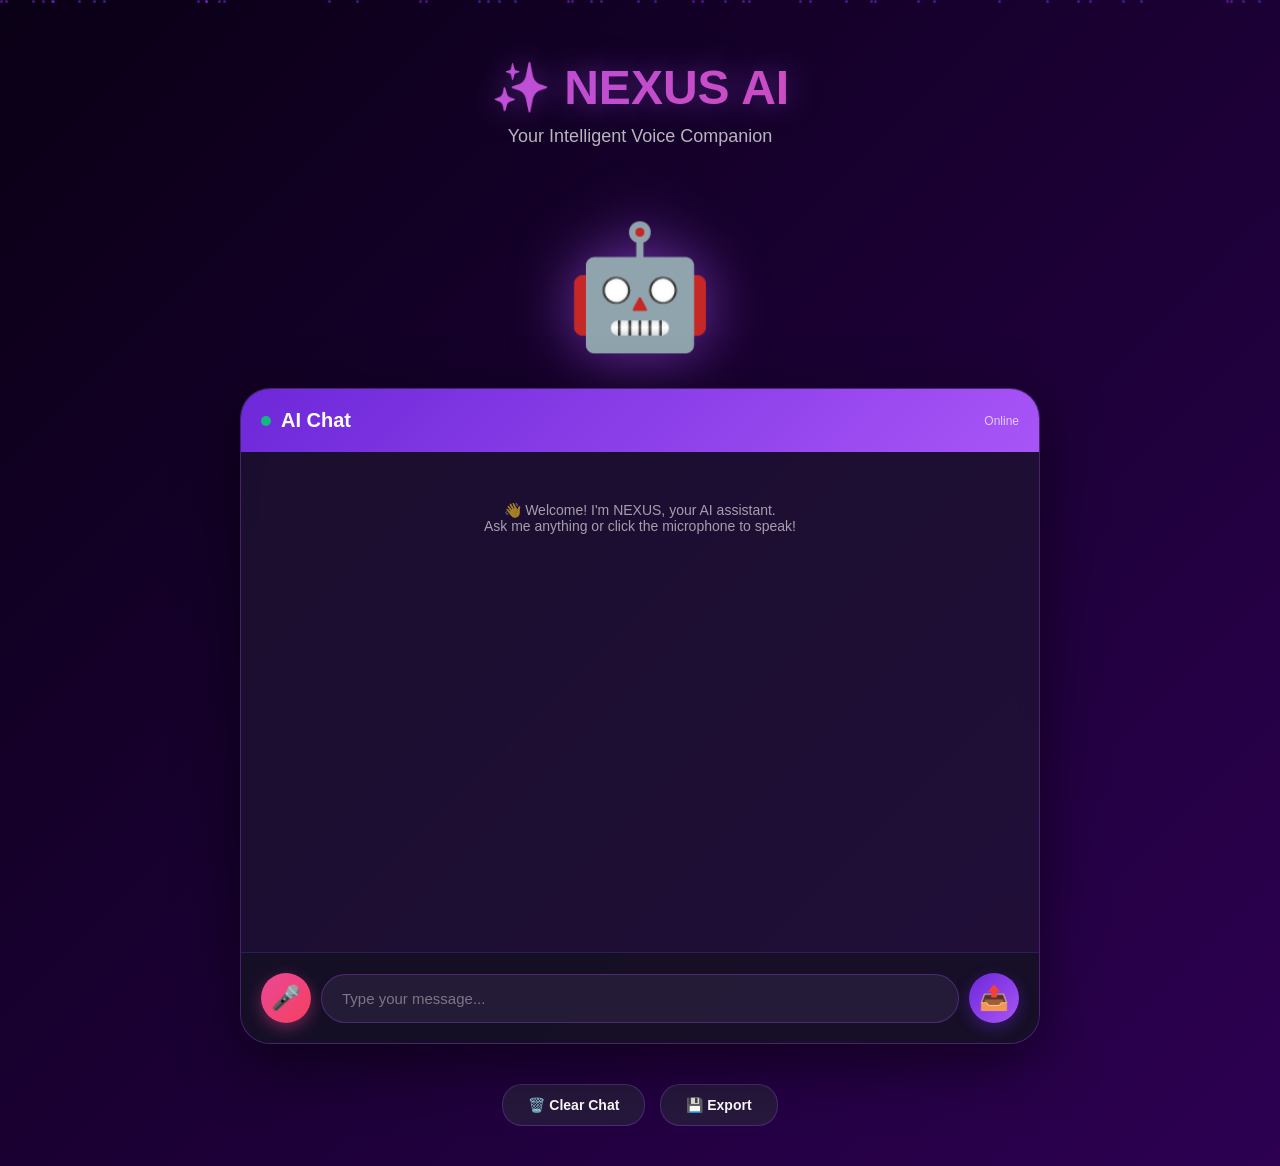
==== chatbot.html @ 474d40ce "Initial commit" ====
<!DOCTYPE html>
<head>
    <meta charset="UTF-8">
    <meta name="viewport" content="width=device-width, initial-scale=1.0">
    <title>NEXUS AI - Your Intelligent Assistant</title>
    <style>
        * {
            margin: 0;
            padding: 0;
            box-sizing: border-box;
        }

        body {
            font-family: -apple-system, BlinkMacSystemFont, 'Segoe UI', Roboto, Oxygen, Ubuntu, Cantarell, sans-serif;
            background: linear-gradient(135deg, #0a0015 0%, #1a0033 50%, #2d0052 100%);
            min-height: 100vh;
            overflow-x: hidden;
        }

        /* Animated background particles */
        .particles {
            position: fixed;
            top: 0;
            left: 0;
            width: 100%;
            height: 100%;
            z-index: 0;
            overflow: hidden;
        }

        .particle {
            position: absolute;
            width: 3px;
            height: 3px;
            background: rgba(138, 43, 226, 0.5);
            border-radius: 50%;
            animation: float 20s infinite;
        }

        @keyframes float {
            0%, 100% { transform: translateY(0) translateX(0); opacity: 0; }
            10% { opacity: 1; }
            90% { opacity: 1; }
            100% { transform: translateY(-100vh) translateX(50px); opacity: 0; }
        }

        .container {
            max-width: 1200px;
            margin: 0 auto;
            padding: 20px;
            position: relative;
            z-index: 1;
        }

        /* Header */
        .header {
            text-align: center;
            padding: 40px 20px;
            animation: fadeInDown 0.8s ease;
        }

        @keyframes fadeInDown {
            from { opacity: 0; transform: translateY(-30px); }
            to { opacity: 1; transform: translateY(0); }
        }

        .logo {
            font-size: 48px;
            font-weight: 800;
            background: linear-gradient(135deg, #a855f7 0%, #ec4899 100%);
            -webkit-background-clip: text;
            -webkit-text-fill-color: transparent;
            background-clip: text;
            margin-bottom: 10px;
            text-shadow: 0 0 30px rgba(168, 85, 247, 0.5);
        }

        .tagline {
            color: rgba(255, 255, 255, 0.7);
            font-size: 18px;
            margin-top: 10px;
        }

        /* Robot Mascot */
        .robot-container {
            text-align: center;
            margin: 30px 0;
            animation: float-robot 3s ease-in-out infinite;
        }

        @keyframes float-robot {
            0%, 100% { transform: translateY(0px); }
            50% { transform: translateY(-20px); }
        }

        .robot {
            font-size: 120px;
            filter: drop-shadow(0 0 30px rgba(168, 85, 247, 0.6));
            animation: pulse 2s ease-in-out infinite;
        }

        @keyframes pulse {
            0%, 100% { transform: scale(1); }
            50% { transform: scale(1.05); }
        }

        /* Chat Container */
        .chat-container {
            max-width: 800px;
            margin: 0 auto;
            background: rgba(30, 20, 50, 0.7);
            backdrop-filter: blur(10px);
            border-radius: 30px;
            border: 1px solid rgba(168, 85, 247, 0.3);
            box-shadow: 0 20px 60px rgba(0, 0, 0, 0.5);
            overflow: hidden;
            animation: fadeInUp 0.8s ease;
        }

        @keyframes fadeInUp {
            from { opacity: 0; transform: translateY(30px); }
            to { opacity: 1; transform: translateY(0); }
        }

        .chat-header {
            background: linear-gradient(135deg, #6d28d9 0%, #a855f7 100%);
            padding: 20px;
            display: flex;
            align-items: center;
            justify-content: space-between;
        }

        .chat-title {
            color: white;
            font-size: 20px;
            font-weight: 700;
            display: flex;
            align-items: center;
            gap: 10px;
        }

        .status-indicator {
            width: 10px;
            height: 10px;
            background: #10b981;
            border-radius: 50%;
            animation: blink 2s infinite;
        }

        @keyframes blink {
            0%, 100% { opacity: 1; }
            50% { opacity: 0.3; }
        }

        /* Chat Messages */
        .chat-messages {
            height: 500px;
            overflow-y: auto;
            padding: 30px;
            display: flex;
            flex-direction: column;
            gap: 20px;
        }

        .chat-messages::-webkit-scrollbar {
            width: 8px;
        }

        .chat-messages::-webkit-scrollbar-track {
            background: rgba(0, 0, 0, 0.2);
        }

        .chat-messages::-webkit-scrollbar-thumb {
            background: rgba(168, 85, 247, 0.5);
            border-radius: 10px;
        }

        .message {
            display: flex;
            gap: 15px;
            animation: slideIn 0.3s ease;
        }

        @keyframes slideIn {
            from { opacity: 0; transform: translateX(-20px); }
            to { opacity: 1; transform: translateX(0); }
        }

        .message.user {
            flex-direction: row-reverse;
        }

        .message.user .message-content {
            animation: slideInRight 0.3s ease;
        }

        @keyframes slideInRight {
            from { opacity: 0; transform: translateX(20px); }
            to { opacity: 1; transform: translateX(0); }
        }

        .message-avatar {
            font-size: 40px;
            flex-shrink: 0;
        }

        .message-bubble {
            max-width: 70%;
        }

        .message-header {
            display: flex;
            align-items: center;
            gap: 10px;
            margin-bottom: 5px;
        }

        .message-name {
            font-size: 12px;
            font-weight: 600;
            color: rgba(255, 255, 255, 0.7);
        }

        .message-time {
            font-size: 10px;
            color: rgba(255, 255, 255, 0.4);
        }

        .speaker-btn {
            background: none;
            border: none;
            font-size: 16px;
            cursor: pointer;
            padding: 5px;
            opacity: 0.6;
            transition: all 0.3s;
        }

        .speaker-btn:hover {
            opacity: 1;
            transform: scale(1.2);
        }

        .message-content {
            background: linear-gradient(135deg, #7c3aed 0%, #a855f7 100%);
            padding: 15px 20px;
            border-radius: 20px;
            color: white;
            line-height: 1.6;
            box-shadow: 0 5px 15px rgba(124, 58, 237, 0.4);
        }

        .message.user .message-content {
            background: rgba(50, 40, 70, 0.8);
            border: 1px solid rgba(168, 85, 247, 0.3);
            box-shadow: 0 5px 15px rgba(0, 0, 0, 0.3);
        }

        /* Typing Indicator */
        .typing-indicator {
            display: none;
            align-items: center;
            gap: 15px;
        }

        .typing-indicator.active {
            display: flex;
        }

        .typing-dots {
            display: flex;
            gap: 5px;
            padding: 15px 20px;
            background: linear-gradient(135deg, #7c3aed 0%, #a855f7 100%);
            border-radius: 20px;
        }

        .typing-dot {
            width: 8px;
            height: 8px;
            background: white;
            border-radius: 50%;
            animation: typing 1.4s infinite;
        }

        .typing-dot:nth-child(2) { animation-delay: 0.2s; }
        .typing-dot:nth-child(3) { animation-delay: 0.4s; }

        @keyframes typing {
            0%, 60%, 100% { transform: translateY(0); opacity: 0.7; }
            30% { transform: translateY(-10px); opacity: 1; }
        }

        /* Input Area */
        .chat-input {
            padding: 20px;
            background: rgba(20, 15, 35, 0.8);
            border-top: 1px solid rgba(168, 85, 247, 0.2);
        }

        .input-wrapper {
            display: flex;
            gap: 10px;
            align-items: center;
        }

        .input-field {
            flex: 1;
            background: rgba(40, 30, 60, 0.8);
            border: 1px solid rgba(168, 85, 247, 0.3);
            border-radius: 25px;
            padding: 15px 20px;
            color: white;
            font-size: 15px;
            outline: none;
            transition: all 0.3s;
        }

        .input-field:focus {
            border-color: #a855f7;
            box-shadow: 0 0 20px rgba(168, 85, 247, 0.3);
        }

        .input-field::placeholder {
            color: rgba(255, 255, 255, 0.4);
        }

        .btn {
            width: 50px;
            height: 50px;
            border-radius: 50%;
            border: none;
            cursor: pointer;
            font-size: 24px;
            transition: all 0.3s;
            display: flex;
            align-items: center;
            justify-content: center;
        }

        .btn-voice {
            background: linear-gradient(135deg, #ec4899 0%, #f43f5e 100%);
            box-shadow: 0 5px 15px rgba(236, 72, 153, 0.4);
        }

        .btn-voice:hover {
            transform: scale(1.1);
            box-shadow: 0 8px 20px rgba(236, 72, 153, 0.6);
        }

        .btn-voice.listening {
            animation: pulse-voice 1s infinite;
        }

        @keyframes pulse-voice {
            0%, 100% { transform: scale(1); }
            50% { transform: scale(1.15); }
        }

        .btn-send {
            background: linear-gradient(135deg, #6d28d9 0%, #a855f7 100%);
            box-shadow: 0 5px 15px rgba(109, 40, 217, 0.4);
        }

        .btn-send:hover {
            transform: scale(1.1);
            box-shadow: 0 8px 20px rgba(109, 40, 217, 0.6);
        }

        .btn-send:active {
            transform: scale(0.95);
        }

        /* Controls */
        .controls {
            display: flex;
            justify-content: center;
            gap: 15px;
            margin-top: 20px;
            padding: 20px;
        }

        .control-btn {
            background: rgba(40, 30, 60, 0.8);
            border: 1px solid rgba(168, 85, 247, 0.3);
            color: white;
            padding: 12px 25px;
            border-radius: 20px;
            cursor: pointer;
            font-size: 14px;
            font-weight: 600;
            transition: all 0.3s;
        }

        .control-btn:hover {
            background: rgba(168, 85, 247, 0.3);
            border-color: #a855f7;
            transform: translateY(-2px);
            box-shadow: 0 5px 15px rgba(168, 85, 247, 0.3);
        }

        /* Welcome Message */
        .welcome-message {
            text-align: center;
            color: rgba(255, 255, 255, 0.6);
            font-size: 14px;
            padding: 20px;
        }

        /* Responsive */
        @media (max-width: 768px) {
            .logo { font-size: 32px; }
            .robot { font-size: 80px; }
            .chat-messages { height: 400px; }
            .message-bubble { max-width: 85%; }
        }
    </style>
</head>
<body>
    <!-- Animated Background -->
    <div class="particles" id="particles"></div>

    <div class="container">
        <!-- Header -->
        <div class="header">
            <div class="logo">✨ NEXUS AI</div>
            <div class="tagline">Your Intelligent Voice Companion</div>
        </div>

        <!-- Robot Mascot -->
        <div class="robot-container">
            <div class="robot">🤖</div>
        </div>

        <!-- Chat Container -->
        <div class="chat-container">
            <div class="chat-header">
                <div class="chat-title">
                    <span class="status-indicator"></span>
                    AI Chat
                </div>
                <div style="font-size: 12px; color: rgba(255,255,255,0.7);">Online</div>
            </div>

            <div class="chat-messages" id="chatMessages">
                <div class="welcome-message">
                    👋 Welcome! I'm NEXUS, your AI assistant.<br>
                    Ask me anything or click the microphone to speak!
                </div>
            </div>

            <!-- Typing Indicator -->
            <div class="typing-indicator" id="typingIndicator">
                <div class="message-avatar">🤖</div>
                <div class="typing-dots">
                    <div class="typing-dot"></div>
                    <div class="typing-dot"></div>
                    <div class="typing-dot"></div>
                </div>
            </div>

            <div class="chat-input">
                <div class="input-wrapper">
                    <button class="btn btn-voice" id="voiceBtn" title="Voice Input">🎤</button>
                    <input type="text" class="input-field" id="messageInput" placeholder="Type your message...">
                    <button class="btn btn-send" id="sendBtn" title="Send">📤</button>
                </div>
            </div>
        </div>

        <!-- Controls -->
        <div class="controls">
            <button class="control-btn" onclick="clearChat()">🗑️ Clear Chat</button>
            <button class="control-btn" onclick="exportChat()">💾 Export</button>
        </div>
    </div>

    <script>
        // Configuration - Connect to Python Backend
        const BACKEND_URL = 'http://localhost:5000';
        const SESSION_ID = 'user_' + Date.now();
        
        let conversationHistory = [];
        let isListening = false;
        let lastInputWasVoice = false;

        // Create particles
        const particlesContainer = document.getElementById('particles');
        for (let i = 0; i < 50; i++) {
            const particle = document.createElement('div');
            particle.className = 'particle';
            particle.style.left = Math.random() * 100 + '%';
            particle.style.animationDelay = Math.random() * 20 + 's';
            particle.style.animationDuration = (Math.random() * 10 + 10) + 's';
            particlesContainer.appendChild(particle);
        }

        // Elements
        const chatMessages = document.getElementById('chatMessages');
        const messageInput = document.getElementById('messageInput');
        const sendBtn = document.getElementById('sendBtn');
        const voiceBtn = document.getElementById('voiceBtn');
        const typingIndicator = document.getElementById('typingIndicator');

        // Get current time
        function getCurrentTime() {
            return new Date().toLocaleTimeString('en-US', { hour: '2-digit', minute: '2-digit' });
        }

        // Clean text for speech (remove markdown formatting)
        function cleanTextForSpeech(text) {
            return text
                // Remove code blocks first
                .replace(/[\s\S]*?/g, '')
                // Remove inline code
                .replace(/([^]+)`/g, '$1')
                // Remove bold/italic markers
                .replace(/\\\*/g, '')
                .replace(/\\/g, '')
                .replace(/\*/g, '')
                .replace(/_/g, '')
                .replace(/__/g, '')
                .replace(/_/g, '')
                // Remove strikethrough
                .replace(/~~/g, '')
                // Remove headers
                .replace(/#{1,6}\s+/g, '')
                // Remove horizontal rules (---, _, *)
                .replace(/^[-_]{3,}\s$/gm, '')
                .replace(/---+/g, '')
                .replace(/_+/g, '')
                // Remove links but keep text [text](url) -> text
                .replace(/\[([^\]]+)\]\([^\)]+\)/g, '$1')
                // Remove bullet points and list markers
                .replace(/^\s*[-*+•]\s+/gm, '')
                // Remove numbered lists
                .replace(/^\s*\d+\.\s+/gm, '')
                // Remove blockquotes
                .replace(/^\s*>\s+/gm, '')
                // Clean up multiple spaces
                .replace(/\s+/g, ' ')
                // Clean up extra whitespace and newlines
                .replace(/\n{3,}/g, '\n\n')
                .trim();
        }

        // Add message to chat
        function addMessage(sender, text) {
            const messageDiv = document.createElement('div');
            messageDiv.className = `message ${sender}`;
            
            const time = getCurrentTime();
            const avatar = sender === 'user' ? '👤' : '🤖';
            const name = sender === 'user' ? 'You' : 'NEXUS';
            
            // Clean text for both display and speech
            const displayText = sender === 'bot' ? cleanTextForSpeech(text) : text;
            
            let speakerBtn = '';
            if (sender === 'bot') {
                speakerBtn = `<button class="speaker-btn" onclick="speakText('${displayText.replace(/'/g, '\\\'')}')">🔊</button>`;
            }
            
            messageDiv.innerHTML = `
                <div class="message-avatar">${avatar}</div>
                <div class="message-bubble">
                    <div class="message-header">
                        <span class="message-name">${name}</span>
                        <span class="message-time">${time}</span>
                        ${speakerBtn}
                    </div>
                    <div class="message-content">${displayText}</div>
                </div>
            `;
            
            chatMessages.appendChild(messageDiv);
            chatMessages.scrollTop = chatMessages.scrollHeight;
        }

        // Show/hide typing indicator
        function showTyping(show) {
            typingIndicator.classList.toggle('active', show);
            if (show) {
                chatMessages.scrollTop = chatMessages.scrollHeight;
            }
        }

        // Speak text using Python backend
        async function speakText(text) {
            // Clean the text before speaking
            const cleanText = cleanTextForSpeech(text);
            
            try {
                await fetch(`${BACKEND_URL}/api/speak`, {
                    method: 'POST',
                    headers: { 'Content-Type': 'application/json' },
                    body: JSON.stringify({ text: cleanText })
                });
            } catch (error) {
                console.error('TTS Error:', error);
                // Fallback to browser TTS
                if ('speechSynthesis' in window) {
                    const utterance = new SpeechSynthesisUtterance(cleanText);
                    utterance.rate = 0.9;
                    speechSynthesis.speak(utterance);
                }
            }
        }

        // Send message to Python backend
        async function sendMessage(userMessage) {
            if (!userMessage.trim()) return;
            
            addMessage('user', userMessage);
            showTyping(true);
            
            try {
                const response = await fetch(`${BACKEND_URL}/api/chat`, {
                    method: 'POST',
                    headers: { 'Content-Type': 'application/json' },
                    body: JSON.stringify({
                        message: userMessage,
                        session_id: SESSION_ID
                    })
                });
                
                const data = await response.json();
                
                if (data.success) {
                    const botReply = data.reply;
                    showTyping(false);
                    addMessage('bot', botReply);
                    
                    // Auto-speak only if voice input was used
                    if (lastInputWasVoice) {
                        await speakText(botReply);
                    }
                } else {
                    throw new Error(data.error || 'Unknown error');
                }
                
            } catch (error) {
                showTyping(false);
                const errorMsg = error.message.includes('fetch') 
                    ? '⚠️ Backend not running! Please start: python chatbot_backend.py'
                    : 'Sorry, I encountered an error: ' + error.message;
                addMessage('bot', errorMsg);
                console.error('Error:', error);
            }
            
            lastInputWasVoice = false;
        }

        // Text input
        sendBtn.addEventListener('click', () => {
            const message = messageInput.value;
            if (message.trim()) {
                sendMessage(message);
                messageInput.value = '';
            }
        });

        messageInput.addEventListener('keypress', (e) => {
            if (e.key === 'Enter') {
                sendBtn.click();
            }
        });

        // Voice input
        voiceBtn.addEventListener('click', () => {
            if (!('webkitSpeechRecognition' in window)) {
                alert('Voice recognition is not supported in your browser. Please use Chrome.');
                return;
            }
            
            if (isListening) return;
            
            isListening = true;
            lastInputWasVoice = true;
            voiceBtn.classList.add('listening');
            voiceBtn.textContent = '🎙️';
            
            const recognition = new webkitSpeechRecognition();
            recognition.continuous = false;
            recognition.interimResults = false;
            
            recognition.onresult = (event) => {
                const transcript = event.results[0][0].transcript;
                sendMessage(transcript);
            };
            
            recognition.onerror = () => {
                isListening = false;
                voiceBtn.classList.remove('listening');
                voiceBtn.textContent = '🎤';
            };
            
            recognition.onend = () => {
                isListening = false;
                voiceBtn.classList.remove('listening');
                voiceBtn.textContent = '🎤';
            };
            
            recognition.start();
        });

        // Clear chat
        async function clearChat() {
            // Note: Backend clear endpoint not implemented, just clearing frontend
            /*
            try {
                await fetch(`${BACKEND_URL}/clear`, {
                    method: 'POST',
                    headers: { 'Content-Type': 'application/json' },
                    body: JSON.stringify({ session_id: SESSION_ID })
                });
            } catch (error) {
                console.error('Clear error:', error);
            }
            */
            
            chatMessages.innerHTML = '<div class="welcome-message">👋 Chat cleared! Start a new conversation.</div>';
            conversationHistory = [];
        }

        // Export chat
        function exportChat() {
            const messages = Array.from(chatMessages.querySelectorAll('.message'));
            let text = '=== NEXUS AI CHAT EXPORT ===\n\n';
            
            messages.forEach(msg => {
                const content = msg.querySelector('.message-content')?.textContent || '';
                const name = msg.querySelector('.message-name')?.textContent || '';
                const time = msg.querySelector('.message-time')?.textContent || '';
                if (content) {
                    text += `${name} [${time}]:\n${content}\n\n`;
                }
            });
            
            const blob = new Blob([text], { type: 'text/plain' });
            const url = URL.createObjectURL(blob);
            const a = document.createElement('a');
            a.href = url;
            a.download = `nexus-chat-${Date.now()}.txt`;
            a.click();
        }
    </script>
</body>
</html>
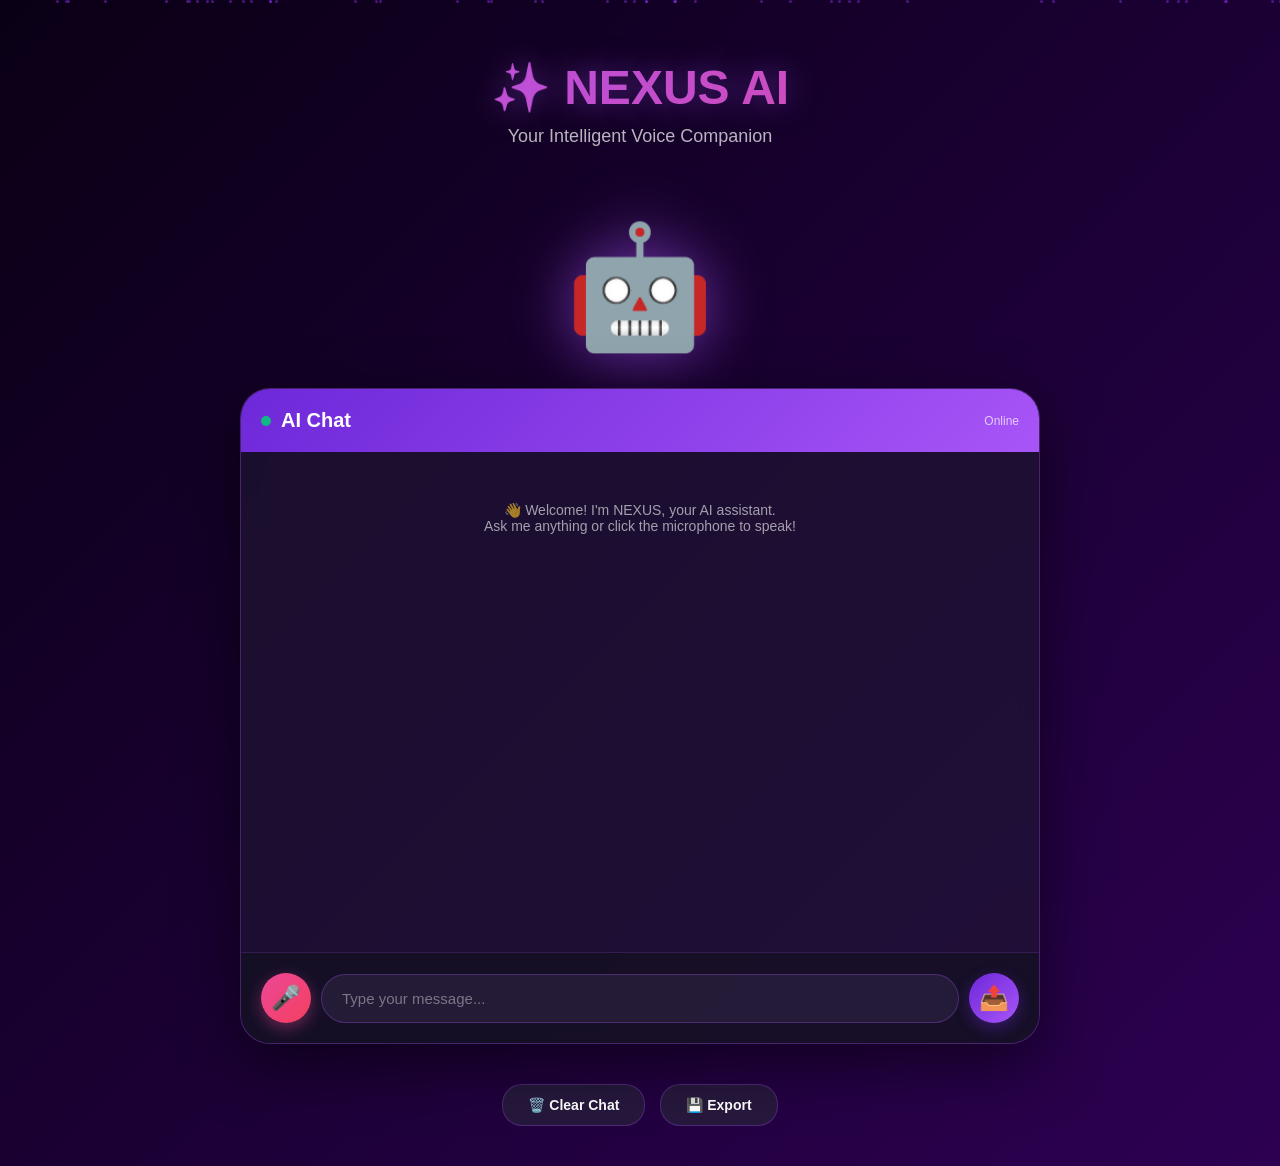
==== commit d36470d5: "Add files via upload" ====
--- a/chatbot.html
+++ b/chatbot.html
@@ -1,749 +1,749 @@
-<!DOCTYPE html>
-<head>
-    <meta charset="UTF-8">
-    <meta name="viewport" content="width=device-width, initial-scale=1.0">
-    <title>NEXUS AI - Your Intelligent Assistant</title>
-    <style>
-        * {
-            margin: 0;
-            padding: 0;
-            box-sizing: border-box;
-        }
-
-        body {
-            font-family: -apple-system, BlinkMacSystemFont, 'Segoe UI', Roboto, Oxygen, Ubuntu, Cantarell, sans-serif;
-            background: linear-gradient(135deg, #0a0015 0%, #1a0033 50%, #2d0052 100%);
-            min-height: 100vh;
-            overflow-x: hidden;
-        }
-
-        /* Animated background particles */
-        .particles {
-            position: fixed;
-            top: 0;
-            left: 0;
-            width: 100%;
-            height: 100%;
-            z-index: 0;
-            overflow: hidden;
-        }
-
-        .particle {
-            position: absolute;
-            width: 3px;
-            height: 3px;
-            background: rgba(138, 43, 226, 0.5);
-            border-radius: 50%;
-            animation: float 20s infinite;
-        }
-
-        @keyframes float {
-            0%, 100% { transform: translateY(0) translateX(0); opacity: 0; }
-            10% { opacity: 1; }
-            90% { opacity: 1; }
-            100% { transform: translateY(-100vh) translateX(50px); opacity: 0; }
-        }
-
-        .container {
-            max-width: 1200px;
-            margin: 0 auto;
-            padding: 20px;
-            position: relative;
-            z-index: 1;
-        }
-
-        /* Header */
-        .header {
-            text-align: center;
-            padding: 40px 20px;
-            animation: fadeInDown 0.8s ease;
-        }
-
-        @keyframes fadeInDown {
-            from { opacity: 0; transform: translateY(-30px); }
-            to { opacity: 1; transform: translateY(0); }
-        }
-
-        .logo {
-            font-size: 48px;
-            font-weight: 800;
-            background: linear-gradient(135deg, #a855f7 0%, #ec4899 100%);
-            -webkit-background-clip: text;
-            -webkit-text-fill-color: transparent;
-            background-clip: text;
-            margin-bottom: 10px;
-            text-shadow: 0 0 30px rgba(168, 85, 247, 0.5);
-        }
-
-        .tagline {
-            color: rgba(255, 255, 255, 0.7);
-            font-size: 18px;
-            margin-top: 10px;
-        }
-
-        /* Robot Mascot */
-        .robot-container {
-            text-align: center;
-            margin: 30px 0;
-            animation: float-robot 3s ease-in-out infinite;
-        }
-
-        @keyframes float-robot {
-            0%, 100% { transform: translateY(0px); }
-            50% { transform: translateY(-20px); }
-        }
-
-        .robot {
-            font-size: 120px;
-            filter: drop-shadow(0 0 30px rgba(168, 85, 247, 0.6));
-            animation: pulse 2s ease-in-out infinite;
-        }
-
-        @keyframes pulse {
-            0%, 100% { transform: scale(1); }
-            50% { transform: scale(1.05); }
-        }
-
-        /* Chat Container */
-        .chat-container {
-            max-width: 800px;
-            margin: 0 auto;
-            background: rgba(30, 20, 50, 0.7);
-            backdrop-filter: blur(10px);
-            border-radius: 30px;
-            border: 1px solid rgba(168, 85, 247, 0.3);
-            box-shadow: 0 20px 60px rgba(0, 0, 0, 0.5);
-            overflow: hidden;
-            animation: fadeInUp 0.8s ease;
-        }
-
-        @keyframes fadeInUp {
-            from { opacity: 0; transform: translateY(30px); }
-            to { opacity: 1; transform: translateY(0); }
-        }
-
-        .chat-header {
-            background: linear-gradient(135deg, #6d28d9 0%, #a855f7 100%);
-            padding: 20px;
-            display: flex;
-            align-items: center;
-            justify-content: space-between;
-        }
-
-        .chat-title {
-            color: white;
-            font-size: 20px;
-            font-weight: 700;
-            display: flex;
-            align-items: center;
-            gap: 10px;
-        }
-
-        .status-indicator {
-            width: 10px;
-            height: 10px;
-            background: #10b981;
-            border-radius: 50%;
-            animation: blink 2s infinite;
-        }
-
-        @keyframes blink {
-            0%, 100% { opacity: 1; }
-            50% { opacity: 0.3; }
-        }
-
-        /* Chat Messages */
-        .chat-messages {
-            height: 500px;
-            overflow-y: auto;
-            padding: 30px;
-            display: flex;
-            flex-direction: column;
-            gap: 20px;
-        }
-
-        .chat-messages::-webkit-scrollbar {
-            width: 8px;
-        }
-
-        .chat-messages::-webkit-scrollbar-track {
-            background: rgba(0, 0, 0, 0.2);
-        }
-
-        .chat-messages::-webkit-scrollbar-thumb {
-            background: rgba(168, 85, 247, 0.5);
-            border-radius: 10px;
-        }
-
-        .message {
-            display: flex;
-            gap: 15px;
-            animation: slideIn 0.3s ease;
-        }
-
-        @keyframes slideIn {
-            from { opacity: 0; transform: translateX(-20px); }
-            to { opacity: 1; transform: translateX(0); }
-        }
-
-        .message.user {
-            flex-direction: row-reverse;
-        }
-
-        .message.user .message-content {
-            animation: slideInRight 0.3s ease;
-        }
-
-        @keyframes slideInRight {
-            from { opacity: 0; transform: translateX(20px); }
-            to { opacity: 1; transform: translateX(0); }
-        }
-
-        .message-avatar {
-            font-size: 40px;
-            flex-shrink: 0;
-        }
-
-        .message-bubble {
-            max-width: 70%;
-        }
-
-        .message-header {
-            display: flex;
-            align-items: center;
-            gap: 10px;
-            margin-bottom: 5px;
-        }
-
-        .message-name {
-            font-size: 12px;
-            font-weight: 600;
-            color: rgba(255, 255, 255, 0.7);
-        }
-
-        .message-time {
-            font-size: 10px;
-            color: rgba(255, 255, 255, 0.4);
-        }
-
-        .speaker-btn {
-            background: none;
-            border: none;
-            font-size: 16px;
-            cursor: pointer;
-            padding: 5px;
-            opacity: 0.6;
-            transition: all 0.3s;
-        }
-
-        .speaker-btn:hover {
-            opacity: 1;
-            transform: scale(1.2);
-        }
-
-        .message-content {
-            background: linear-gradient(135deg, #7c3aed 0%, #a855f7 100%);
-            padding: 15px 20px;
-            border-radius: 20px;
-            color: white;
-            line-height: 1.6;
-            box-shadow: 0 5px 15px rgba(124, 58, 237, 0.4);
-        }
-
-        .message.user .message-content {
-            background: rgba(50, 40, 70, 0.8);
-            border: 1px solid rgba(168, 85, 247, 0.3);
-            box-shadow: 0 5px 15px rgba(0, 0, 0, 0.3);
-        }
-
-        /* Typing Indicator */
-        .typing-indicator {
-            display: none;
-            align-items: center;
-            gap: 15px;
-        }
-
-        .typing-indicator.active {
-            display: flex;
-        }
-
-        .typing-dots {
-            display: flex;
-            gap: 5px;
-            padding: 15px 20px;
-            background: linear-gradient(135deg, #7c3aed 0%, #a855f7 100%);
-            border-radius: 20px;
-        }
-
-        .typing-dot {
-            width: 8px;
-            height: 8px;
-            background: white;
-            border-radius: 50%;
-            animation: typing 1.4s infinite;
-        }
-
-        .typing-dot:nth-child(2) { animation-delay: 0.2s; }
-        .typing-dot:nth-child(3) { animation-delay: 0.4s; }
-
-        @keyframes typing {
-            0%, 60%, 100% { transform: translateY(0); opacity: 0.7; }
-            30% { transform: translateY(-10px); opacity: 1; }
-        }
-
-        /* Input Area */
-        .chat-input {
-            padding: 20px;
-            background: rgba(20, 15, 35, 0.8);
-            border-top: 1px solid rgba(168, 85, 247, 0.2);
-        }
-
-        .input-wrapper {
-            display: flex;
-            gap: 10px;
-            align-items: center;
-        }
-
-        .input-field {
-            flex: 1;
-            background: rgba(40, 30, 60, 0.8);
-            border: 1px solid rgba(168, 85, 247, 0.3);
-            border-radius: 25px;
-            padding: 15px 20px;
-            color: white;
-            font-size: 15px;
-            outline: none;
-            transition: all 0.3s;
-        }
-
-        .input-field:focus {
-            border-color: #a855f7;
-            box-shadow: 0 0 20px rgba(168, 85, 247, 0.3);
-        }
-
-        .input-field::placeholder {
-            color: rgba(255, 255, 255, 0.4);
-        }
-
-        .btn {
-            width: 50px;
-            height: 50px;
-            border-radius: 50%;
-            border: none;
-            cursor: pointer;
-            font-size: 24px;
-            transition: all 0.3s;
-            display: flex;
-            align-items: center;
-            justify-content: center;
-        }
-
-        .btn-voice {
-            background: linear-gradient(135deg, #ec4899 0%, #f43f5e 100%);
-            box-shadow: 0 5px 15px rgba(236, 72, 153, 0.4);
-        }
-
-        .btn-voice:hover {
-            transform: scale(1.1);
-            box-shadow: 0 8px 20px rgba(236, 72, 153, 0.6);
-        }
-
-        .btn-voice.listening {
-            animation: pulse-voice 1s infinite;
-        }
-
-        @keyframes pulse-voice {
-            0%, 100% { transform: scale(1); }
-            50% { transform: scale(1.15); }
-        }
-
-        .btn-send {
-            background: linear-gradient(135deg, #6d28d9 0%, #a855f7 100%);
-            box-shadow: 0 5px 15px rgba(109, 40, 217, 0.4);
-        }
-
-        .btn-send:hover {
-            transform: scale(1.1);
-            box-shadow: 0 8px 20px rgba(109, 40, 217, 0.6);
-        }
-
-        .btn-send:active {
-            transform: scale(0.95);
-        }
-
-        /* Controls */
-        .controls {
-            display: flex;
-            justify-content: center;
-            gap: 15px;
-            margin-top: 20px;
-            padding: 20px;
-        }
-
-        .control-btn {
-            background: rgba(40, 30, 60, 0.8);
-            border: 1px solid rgba(168, 85, 247, 0.3);
-            color: white;
-            padding: 12px 25px;
-            border-radius: 20px;
-            cursor: pointer;
-            font-size: 14px;
-            font-weight: 600;
-            transition: all 0.3s;
-        }
-
-        .control-btn:hover {
-            background: rgba(168, 85, 247, 0.3);
-            border-color: #a855f7;
-            transform: translateY(-2px);
-            box-shadow: 0 5px 15px rgba(168, 85, 247, 0.3);
-        }
-
-        /* Welcome Message */
-        .welcome-message {
-            text-align: center;
-            color: rgba(255, 255, 255, 0.6);
-            font-size: 14px;
-            padding: 20px;
-        }
-
-        /* Responsive */
-        @media (max-width: 768px) {
-            .logo { font-size: 32px; }
-            .robot { font-size: 80px; }
-            .chat-messages { height: 400px; }
-            .message-bubble { max-width: 85%; }
-        }
-    </style>
-</head>
-<body>
-    <!-- Animated Background -->
-    <div class="particles" id="particles"></div>
-
-    <div class="container">
-        <!-- Header -->
-        <div class="header">
-            <div class="logo">✨ NEXUS AI</div>
-            <div class="tagline">Your Intelligent Voice Companion</div>
-        </div>
-
-        <!-- Robot Mascot -->
-        <div class="robot-container">
-            <div class="robot">🤖</div>
-        </div>
-
-        <!-- Chat Container -->
-        <div class="chat-container">
-            <div class="chat-header">
-                <div class="chat-title">
-                    <span class="status-indicator"></span>
-                    AI Chat
-                </div>
-                <div style="font-size: 12px; color: rgba(255,255,255,0.7);">Online</div>
-            </div>
-
-            <div class="chat-messages" id="chatMessages">
-                <div class="welcome-message">
-                    👋 Welcome! I'm NEXUS, your AI assistant.<br>
-                    Ask me anything or click the microphone to speak!
-                </div>
-            </div>
-
-            <!-- Typing Indicator -->
-            <div class="typing-indicator" id="typingIndicator">
-                <div class="message-avatar">🤖</div>
-                <div class="typing-dots">
-                    <div class="typing-dot"></div>
-                    <div class="typing-dot"></div>
-                    <div class="typing-dot"></div>
-                </div>
-            </div>
-
-            <div class="chat-input">
-                <div class="input-wrapper">
-                    <button class="btn btn-voice" id="voiceBtn" title="Voice Input">🎤</button>
-                    <input type="text" class="input-field" id="messageInput" placeholder="Type your message...">
-                    <button class="btn btn-send" id="sendBtn" title="Send">📤</button>
-                </div>
-            </div>
-        </div>
-
-        <!-- Controls -->
-        <div class="controls">
-            <button class="control-btn" onclick="clearChat()">🗑️ Clear Chat</button>
-            <button class="control-btn" onclick="exportChat()">💾 Export</button>
-        </div>
-    </div>
-
-    <script>
-        // Configuration - Connect to Python Backend
-        const BACKEND_URL = 'http://localhost:5000';
-        const SESSION_ID = 'user_' + Date.now();
-        
-        let conversationHistory = [];
-        let isListening = false;
-        let lastInputWasVoice = false;
-
-        // Create particles
-        const particlesContainer = document.getElementById('particles');
-        for (let i = 0; i < 50; i++) {
-            const particle = document.createElement('div');
-            particle.className = 'particle';
-            particle.style.left = Math.random() * 100 + '%';
-            particle.style.animationDelay = Math.random() * 20 + 's';
-            particle.style.animationDuration = (Math.random() * 10 + 10) + 's';
-            particlesContainer.appendChild(particle);
-        }
-
-        // Elements
-        const chatMessages = document.getElementById('chatMessages');
-        const messageInput = document.getElementById('messageInput');
-        const sendBtn = document.getElementById('sendBtn');
-        const voiceBtn = document.getElementById('voiceBtn');
-        const typingIndicator = document.getElementById('typingIndicator');
-
-        // Get current time
-        function getCurrentTime() {
-            return new Date().toLocaleTimeString('en-US', { hour: '2-digit', minute: '2-digit' });
-        }
-
-        // Clean text for speech (remove markdown formatting)
-        function cleanTextForSpeech(text) {
-            return text
-                // Remove code blocks first
-                .replace(/[\s\S]*?/g, '')
-                // Remove inline code
-                .replace(/([^]+)`/g, '$1')
-                // Remove bold/italic markers
-                .replace(/\\\*/g, '')
-                .replace(/\\/g, '')
-                .replace(/\*/g, '')
-                .replace(/_/g, '')
-                .replace(/__/g, '')
-                .replace(/_/g, '')
-                // Remove strikethrough
-                .replace(/~~/g, '')
-                // Remove headers
-                .replace(/#{1,6}\s+/g, '')
-                // Remove horizontal rules (---, _, *)
-                .replace(/^[-_]{3,}\s$/gm, '')
-                .replace(/---+/g, '')
-                .replace(/_+/g, '')
-                // Remove links but keep text [text](url) -> text
-                .replace(/\[([^\]]+)\]\([^\)]+\)/g, '$1')
-                // Remove bullet points and list markers
-                .replace(/^\s*[-*+•]\s+/gm, '')
-                // Remove numbered lists
-                .replace(/^\s*\d+\.\s+/gm, '')
-                // Remove blockquotes
-                .replace(/^\s*>\s+/gm, '')
-                // Clean up multiple spaces
-                .replace(/\s+/g, ' ')
-                // Clean up extra whitespace and newlines
-                .replace(/\n{3,}/g, '\n\n')
-                .trim();
-        }
-
-        // Add message to chat
-        function addMessage(sender, text) {
-            const messageDiv = document.createElement('div');
-            messageDiv.className = `message ${sender}`;
-            
-            const time = getCurrentTime();
-            const avatar = sender === 'user' ? '👤' : '🤖';
-            const name = sender === 'user' ? 'You' : 'NEXUS';
-            
-            // Clean text for both display and speech
-            const displayText = sender === 'bot' ? cleanTextForSpeech(text) : text;
-            
-            let speakerBtn = '';
-            if (sender === 'bot') {
-                speakerBtn = `<button class="speaker-btn" onclick="speakText('${displayText.replace(/'/g, '\\\'')}')">🔊</button>`;
-            }
-            
-            messageDiv.innerHTML = `
-                <div class="message-avatar">${avatar}</div>
-                <div class="message-bubble">
-                    <div class="message-header">
-                        <span class="message-name">${name}</span>
-                        <span class="message-time">${time}</span>
-                        ${speakerBtn}
-                    </div>
-                    <div class="message-content">${displayText}</div>
-                </div>
-            `;
-            
-            chatMessages.appendChild(messageDiv);
-            chatMessages.scrollTop = chatMessages.scrollHeight;
-        }
-
-        // Show/hide typing indicator
-        function showTyping(show) {
-            typingIndicator.classList.toggle('active', show);
-            if (show) {
-                chatMessages.scrollTop = chatMessages.scrollHeight;
-            }
-        }
-
-        // Speak text using Python backend
-        async function speakText(text) {
-            // Clean the text before speaking
-            const cleanText = cleanTextForSpeech(text);
-            
-            try {
-                await fetch(`${BACKEND_URL}/api/speak`, {
-                    method: 'POST',
-                    headers: { 'Content-Type': 'application/json' },
-                    body: JSON.stringify({ text: cleanText })
-                });
-            } catch (error) {
-                console.error('TTS Error:', error);
-                // Fallback to browser TTS
-                if ('speechSynthesis' in window) {
-                    const utterance = new SpeechSynthesisUtterance(cleanText);
-                    utterance.rate = 0.9;
-                    speechSynthesis.speak(utterance);
-                }
-            }
-        }
-
-        // Send message to Python backend
-        async function sendMessage(userMessage) {
-            if (!userMessage.trim()) return;
-            
-            addMessage('user', userMessage);
-            showTyping(true);
-            
-            try {
-                const response = await fetch(`${BACKEND_URL}/api/chat`, {
-                    method: 'POST',
-                    headers: { 'Content-Type': 'application/json' },
-                    body: JSON.stringify({
-                        message: userMessage,
-                        session_id: SESSION_ID
-                    })
-                });
-                
-                const data = await response.json();
-                
-                if (data.success) {
-                    const botReply = data.reply;
-                    showTyping(false);
-                    addMessage('bot', botReply);
-                    
-                    // Auto-speak only if voice input was used
-                    if (lastInputWasVoice) {
-                        await speakText(botReply);
-                    }
-                } else {
-                    throw new Error(data.error || 'Unknown error');
-                }
-                
-            } catch (error) {
-                showTyping(false);
-                const errorMsg = error.message.includes('fetch') 
-                    ? '⚠️ Backend not running! Please start: python chatbot_backend.py'
-                    : 'Sorry, I encountered an error: ' + error.message;
-                addMessage('bot', errorMsg);
-                console.error('Error:', error);
-            }
-            
-            lastInputWasVoice = false;
-        }
-
-        // Text input
-        sendBtn.addEventListener('click', () => {
-            const message = messageInput.value;
-            if (message.trim()) {
-                sendMessage(message);
-                messageInput.value = '';
-            }
-        });
-
-        messageInput.addEventListener('keypress', (e) => {
-            if (e.key === 'Enter') {
-                sendBtn.click();
-            }
-        });
-
-        // Voice input
-        voiceBtn.addEventListener('click', () => {
-            if (!('webkitSpeechRecognition' in window)) {
-                alert('Voice recognition is not supported in your browser. Please use Chrome.');
-                return;
-            }
-            
-            if (isListening) return;
-            
-            isListening = true;
-            lastInputWasVoice = true;
-            voiceBtn.classList.add('listening');
-            voiceBtn.textContent = '🎙️';
-            
-            const recognition = new webkitSpeechRecognition();
-            recognition.continuous = false;
-            recognition.interimResults = false;
-            
-            recognition.onresult = (event) => {
-                const transcript = event.results[0][0].transcript;
-                sendMessage(transcript);
-            };
-            
-            recognition.onerror = () => {
-                isListening = false;
-                voiceBtn.classList.remove('listening');
-                voiceBtn.textContent = '🎤';
-            };
-            
-            recognition.onend = () => {
-                isListening = false;
-                voiceBtn.classList.remove('listening');
-                voiceBtn.textContent = '🎤';
-            };
-            
-            recognition.start();
-        });
-
-        // Clear chat
-        async function clearChat() {
-            // Note: Backend clear endpoint not implemented, just clearing frontend
-            /*
-            try {
-                await fetch(`${BACKEND_URL}/clear`, {
-                    method: 'POST',
-                    headers: { 'Content-Type': 'application/json' },
-                    body: JSON.stringify({ session_id: SESSION_ID })
-                });
-            } catch (error) {
-                console.error('Clear error:', error);
-            }
-            */
-            
-            chatMessages.innerHTML = '<div class="welcome-message">👋 Chat cleared! Start a new conversation.</div>';
-            conversationHistory = [];
-        }
-
-        // Export chat
-        function exportChat() {
-            const messages = Array.from(chatMessages.querySelectorAll('.message'));
-            let text = '=== NEXUS AI CHAT EXPORT ===\n\n';
-            
-            messages.forEach(msg => {
-                const content = msg.querySelector('.message-content')?.textContent || '';
-                const name = msg.querySelector('.message-name')?.textContent || '';
-                const time = msg.querySelector('.message-time')?.textContent || '';
-                if (content) {
-                    text += `${name} [${time}]:\n${content}\n\n`;
-                }
-            });
-            
-            const blob = new Blob([text], { type: 'text/plain' });
-            const url = URL.createObjectURL(blob);
-            const a = document.createElement('a');
-            a.href = url;
-            a.download = `nexus-chat-${Date.now()}.txt`;
-            a.click();
-        }
-    </script>
-</body>
+<!DOCTYPE html>
+<head>
+    <meta charset="UTF-8">
+    <meta name="viewport" content="width=device-width, initial-scale=1.0">
+    <title>NEXUS AI - Your Intelligent Assistant</title>
+    <style>
+        * {
+            margin: 0;
+            padding: 0;
+            box-sizing: border-box;
+        }
+
+        body {
+            font-family: -apple-system, BlinkMacSystemFont, 'Segoe UI', Roboto, Oxygen, Ubuntu, Cantarell, sans-serif;
+            background: linear-gradient(135deg, #0a0015 0%, #1a0033 50%, #2d0052 100%);
+            min-height: 100vh;
+            overflow-x: hidden;
+        }
+
+        /* Animated background particles */
+        .particles {
+            position: fixed;
+            top: 0;
+            left: 0;
+            width: 100%;
+            height: 100%;
+            z-index: 0;
+            overflow: hidden;
+        }
+
+        .particle {
+            position: absolute;
+            width: 3px;
+            height: 3px;
+            background: rgba(138, 43, 226, 0.5);
+            border-radius: 50%;
+            animation: float 20s infinite;
+        }
+
+        @keyframes float {
+            0%, 100% { transform: translateY(0) translateX(0); opacity: 0; }
+            10% { opacity: 1; }
+            90% { opacity: 1; }
+            100% { transform: translateY(-100vh) translateX(50px); opacity: 0; }
+        }
+
+        .container {
+            max-width: 1200px;
+            margin: 0 auto;
+            padding: 20px;
+            position: relative;
+            z-index: 1;
+        }
+
+        /* Header */
+        .header {
+            text-align: center;
+            padding: 40px 20px;
+            animation: fadeInDown 0.8s ease;
+        }
+
+        @keyframes fadeInDown {
+            from { opacity: 0; transform: translateY(-30px); }
+            to { opacity: 1; transform: translateY(0); }
+        }
+
+        .logo {
+            font-size: 48px;
+            font-weight: 800;
+            background: linear-gradient(135deg, #a855f7 0%, #ec4899 100%);
+            -webkit-background-clip: text;
+            -webkit-text-fill-color: transparent;
+            background-clip: text;
+            margin-bottom: 10px;
+            text-shadow: 0 0 30px rgba(168, 85, 247, 0.5);
+        }
+
+        .tagline {
+            color: rgba(255, 255, 255, 0.7);
+            font-size: 18px;
+            margin-top: 10px;
+        }
+
+        /* Robot Mascot */
+        .robot-container {
+            text-align: center;
+            margin: 30px 0;
+            animation: float-robot 3s ease-in-out infinite;
+        }
+
+        @keyframes float-robot {
+            0%, 100% { transform: translateY(0px); }
+            50% { transform: translateY(-20px); }
+        }
+
+        .robot {
+            font-size: 120px;
+            filter: drop-shadow(0 0 30px rgba(168, 85, 247, 0.6));
+            animation: pulse 2s ease-in-out infinite;
+        }
+
+        @keyframes pulse {
+            0%, 100% { transform: scale(1); }
+            50% { transform: scale(1.05); }
+        }
+
+        /* Chat Container */
+        .chat-container {
+            max-width: 800px;
+            margin: 0 auto;
+            background: rgba(30, 20, 50, 0.7);
+            backdrop-filter: blur(10px);
+            border-radius: 30px;
+            border: 1px solid rgba(168, 85, 247, 0.3);
+            box-shadow: 0 20px 60px rgba(0, 0, 0, 0.5);
+            overflow: hidden;
+            animation: fadeInUp 0.8s ease;
+        }
+
+        @keyframes fadeInUp {
+            from { opacity: 0; transform: translateY(30px); }
+            to { opacity: 1; transform: translateY(0); }
+        }
+
+        .chat-header {
+            background: linear-gradient(135deg, #6d28d9 0%, #a855f7 100%);
+            padding: 20px;
+            display: flex;
+            align-items: center;
+            justify-content: space-between;
+        }
+
+        .chat-title {
+            color: white;
+            font-size: 20px;
+            font-weight: 700;
+            display: flex;
+            align-items: center;
+            gap: 10px;
+        }
+
+        .status-indicator {
+            width: 10px;
+            height: 10px;
+            background: #10b981;
+            border-radius: 50%;
+            animation: blink 2s infinite;
+        }
+
+        @keyframes blink {
+            0%, 100% { opacity: 1; }
+            50% { opacity: 0.3; }
+        }
+
+        /* Chat Messages */
+        .chat-messages {
+            height: 500px;
+            overflow-y: auto;
+            padding: 30px;
+            display: flex;
+            flex-direction: column;
+            gap: 20px;
+        }
+
+        .chat-messages::-webkit-scrollbar {
+            width: 8px;
+        }
+
+        .chat-messages::-webkit-scrollbar-track {
+            background: rgba(0, 0, 0, 0.2);
+        }
+
+        .chat-messages::-webkit-scrollbar-thumb {
+            background: rgba(168, 85, 247, 0.5);
+            border-radius: 10px;
+        }
+
+        .message {
+            display: flex;
+            gap: 15px;
+            animation: slideIn 0.3s ease;
+        }
+
+        @keyframes slideIn {
+            from { opacity: 0; transform: translateX(-20px); }
+            to { opacity: 1; transform: translateX(0); }
+        }
+
+        .message.user {
+            flex-direction: row-reverse;
+        }
+
+        .message.user .message-content {
+            animation: slideInRight 0.3s ease;
+        }
+
+        @keyframes slideInRight {
+            from { opacity: 0; transform: translateX(20px); }
+            to { opacity: 1; transform: translateX(0); }
+        }
+
+        .message-avatar {
+            font-size: 40px;
+            flex-shrink: 0;
+        }
+
+        .message-bubble {
+            max-width: 70%;
+        }
+
+        .message-header {
+            display: flex;
+            align-items: center;
+            gap: 10px;
+            margin-bottom: 5px;
+        }
+
+        .message-name {
+            font-size: 12px;
+            font-weight: 600;
+            color: rgba(255, 255, 255, 0.7);
+        }
+
+        .message-time {
+            font-size: 10px;
+            color: rgba(255, 255, 255, 0.4);
+        }
+
+        .speaker-btn {
+            background: none;
+            border: none;
+            font-size: 16px;
+            cursor: pointer;
+            padding: 5px;
+            opacity: 0.6;
+            transition: all 0.3s;
+        }
+
+        .speaker-btn:hover {
+            opacity: 1;
+            transform: scale(1.2);
+        }
+
+        .message-content {
+            background: linear-gradient(135deg, #7c3aed 0%, #a855f7 100%);
+            padding: 15px 20px;
+            border-radius: 20px;
+            color: white;
+            line-height: 1.6;
+            box-shadow: 0 5px 15px rgba(124, 58, 237, 0.4);
+        }
+
+        .message.user .message-content {
+            background: rgba(50, 40, 70, 0.8);
+            border: 1px solid rgba(168, 85, 247, 0.3);
+            box-shadow: 0 5px 15px rgba(0, 0, 0, 0.3);
+        }
+
+        /* Typing Indicator */
+        .typing-indicator {
+            display: none;
+            align-items: center;
+            gap: 15px;
+        }
+
+        .typing-indicator.active {
+            display: flex;
+        }
+
+        .typing-dots {
+            display: flex;
+            gap: 5px;
+            padding: 15px 20px;
+            background: linear-gradient(135deg, #7c3aed 0%, #a855f7 100%);
+            border-radius: 20px;
+        }
+
+        .typing-dot {
+            width: 8px;
+            height: 8px;
+            background: white;
+            border-radius: 50%;
+            animation: typing 1.4s infinite;
+        }
+
+        .typing-dot:nth-child(2) { animation-delay: 0.2s; }
+        .typing-dot:nth-child(3) { animation-delay: 0.4s; }
+
+        @keyframes typing {
+            0%, 60%, 100% { transform: translateY(0); opacity: 0.7; }
+            30% { transform: translateY(-10px); opacity: 1; }
+        }
+
+        /* Input Area */
+        .chat-input {
+            padding: 20px;
+            background: rgba(20, 15, 35, 0.8);
+            border-top: 1px solid rgba(168, 85, 247, 0.2);
+        }
+
+        .input-wrapper {
+            display: flex;
+            gap: 10px;
+            align-items: center;
+        }
+
+        .input-field {
+            flex: 1;
+            background: rgba(40, 30, 60, 0.8);
+            border: 1px solid rgba(168, 85, 247, 0.3);
+            border-radius: 25px;
+            padding: 15px 20px;
+            color: white;
+            font-size: 15px;
+            outline: none;
+            transition: all 0.3s;
+        }
+
+        .input-field:focus {
+            border-color: #a855f7;
+            box-shadow: 0 0 20px rgba(168, 85, 247, 0.3);
+        }
+
+        .input-field::placeholder {
+            color: rgba(255, 255, 255, 0.4);
+        }
+
+        .btn {
+            width: 50px;
+            height: 50px;
+            border-radius: 50%;
+            border: none;
+            cursor: pointer;
+            font-size: 24px;
+            transition: all 0.3s;
+            display: flex;
+            align-items: center;
+            justify-content: center;
+        }
+
+        .btn-voice {
+            background: linear-gradient(135deg, #ec4899 0%, #f43f5e 100%);
+            box-shadow: 0 5px 15px rgba(236, 72, 153, 0.4);
+        }
+
+        .btn-voice:hover {
+            transform: scale(1.1);
+            box-shadow: 0 8px 20px rgba(236, 72, 153, 0.6);
+        }
+
+        .btn-voice.listening {
+            animation: pulse-voice 1s infinite;
+        }
+
+        @keyframes pulse-voice {
+            0%, 100% { transform: scale(1); }
+            50% { transform: scale(1.15); }
+        }
+
+        .btn-send {
+            background: linear-gradient(135deg, #6d28d9 0%, #a855f7 100%);
+            box-shadow: 0 5px 15px rgba(109, 40, 217, 0.4);
+        }
+
+        .btn-send:hover {
+            transform: scale(1.1);
+            box-shadow: 0 8px 20px rgba(109, 40, 217, 0.6);
+        }
+
+        .btn-send:active {
+            transform: scale(0.95);
+        }
+
+        /* Controls */
+        .controls {
+            display: flex;
+            justify-content: center;
+            gap: 15px;
+            margin-top: 20px;
+            padding: 20px;
+        }
+
+        .control-btn {
+            background: rgba(40, 30, 60, 0.8);
+            border: 1px solid rgba(168, 85, 247, 0.3);
+            color: white;
+            padding: 12px 25px;
+            border-radius: 20px;
+            cursor: pointer;
+            font-size: 14px;
+            font-weight: 600;
+            transition: all 0.3s;
+        }
+
+        .control-btn:hover {
+            background: rgba(168, 85, 247, 0.3);
+            border-color: #a855f7;
+            transform: translateY(-2px);
+            box-shadow: 0 5px 15px rgba(168, 85, 247, 0.3);
+        }
+
+        /* Welcome Message */
+        .welcome-message {
+            text-align: center;
+            color: rgba(255, 255, 255, 0.6);
+            font-size: 14px;
+            padding: 20px;
+        }
+
+        /* Responsive */
+        @media (max-width: 768px) {
+            .logo { font-size: 32px; }
+            .robot { font-size: 80px; }
+            .chat-messages { height: 400px; }
+            .message-bubble { max-width: 85%; }
+        }
+    </style>
+</head>
+<body>
+    <!-- Animated Background -->
+    <div class="particles" id="particles"></div>
+
+    <div class="container">
+        <!-- Header -->
+        <div class="header">
+            <div class="logo">✨ NEXUS AI</div>
+            <div class="tagline">Your Intelligent Voice Companion</div>
+        </div>
+
+        <!-- Robot Mascot -->
+        <div class="robot-container">
+            <div class="robot">🤖</div>
+        </div>
+
+        <!-- Chat Container -->
+        <div class="chat-container">
+            <div class="chat-header">
+                <div class="chat-title">
+                    <span class="status-indicator"></span>
+                    AI Chat
+                </div>
+                <div style="font-size: 12px; color: rgba(255,255,255,0.7);">Online</div>
+            </div>
+
+            <div class="chat-messages" id="chatMessages">
+                <div class="welcome-message">
+                    👋 Welcome! I'm NEXUS, your AI assistant.<br>
+                    Ask me anything or click the microphone to speak!
+                </div>
+            </div>
+
+            <!-- Typing Indicator -->
+            <div class="typing-indicator" id="typingIndicator">
+                <div class="message-avatar">🤖</div>
+                <div class="typing-dots">
+                    <div class="typing-dot"></div>
+                    <div class="typing-dot"></div>
+                    <div class="typing-dot"></div>
+                </div>
+            </div>
+
+            <div class="chat-input">
+                <div class="input-wrapper">
+                    <button class="btn btn-voice" id="voiceBtn" title="Voice Input">🎤</button>
+                    <input type="text" class="input-field" id="messageInput" placeholder="Type your message...">
+                    <button class="btn btn-send" id="sendBtn" title="Send">📤</button>
+                </div>
+            </div>
+        </div>
+
+        <!-- Controls -->
+        <div class="controls">
+            <button class="control-btn" onclick="clearChat()">🗑️ Clear Chat</button>
+            <button class="control-btn" onclick="exportChat()">💾 Export</button>
+        </div>
+    </div>
+
+    <script>
+        // Configuration - Connect to Python Backend
+        const BACKEND_URL = 'http://localhost:5000';
+        const SESSION_ID = 'user_' + Date.now();
+        
+        let conversationHistory = [];
+        let isListening = false;
+        let lastInputWasVoice = false;
+
+        // Create particles
+        const particlesContainer = document.getElementById('particles');
+        for (let i = 0; i < 50; i++) {
+            const particle = document.createElement('div');
+            particle.className = 'particle';
+            particle.style.left = Math.random() * 100 + '%';
+            particle.style.animationDelay = Math.random() * 20 + 's';
+            particle.style.animationDuration = (Math.random() * 10 + 10) + 's';
+            particlesContainer.appendChild(particle);
+        }
+
+        // Elements
+        const chatMessages = document.getElementById('chatMessages');
+        const messageInput = document.getElementById('messageInput');
+        const sendBtn = document.getElementById('sendBtn');
+        const voiceBtn = document.getElementById('voiceBtn');
+        const typingIndicator = document.getElementById('typingIndicator');
+
+        // Get current time
+        function getCurrentTime() {
+            return new Date().toLocaleTimeString('en-US', { hour: '2-digit', minute: '2-digit' });
+        }
+
+        // Clean text for speech (remove markdown formatting)
+        function cleanTextForSpeech(text) {
+            return text
+                // Remove code blocks first
+                .replace(/[\s\S]*?/g, '')
+                // Remove inline code
+                .replace(/([^]+)`/g, '$1')
+                // Remove bold/italic markers
+                .replace(/\\\*/g, '')
+                .replace(/\\/g, '')
+                .replace(/\*/g, '')
+                .replace(/_/g, '')
+                .replace(/__/g, '')
+                .replace(/_/g, '')
+                // Remove strikethrough
+                .replace(/~~/g, '')
+                // Remove headers
+                .replace(/#{1,6}\s+/g, '')
+                // Remove horizontal rules (---, _, *)
+                .replace(/^[-_]{3,}\s$/gm, '')
+                .replace(/---+/g, '')
+                .replace(/_+/g, '')
+                // Remove links but keep text [text](url) -> text
+                .replace(/\[([^\]]+)\]\([^\)]+\)/g, '$1')
+                // Remove bullet points and list markers
+                .replace(/^\s*[-*+•]\s+/gm, '')
+                // Remove numbered lists
+                .replace(/^\s*\d+\.\s+/gm, '')
+                // Remove blockquotes
+                .replace(/^\s*>\s+/gm, '')
+                // Clean up multiple spaces
+                .replace(/\s+/g, ' ')
+                // Clean up extra whitespace and newlines
+                .replace(/\n{3,}/g, '\n\n')
+                .trim();
+        }
+
+        // Add message to chat
+        function addMessage(sender, text) {
+            const messageDiv = document.createElement('div');
+            messageDiv.className = `message ${sender}`;
+            
+            const time = getCurrentTime();
+            const avatar = sender === 'user' ? '👤' : '🤖';
+            const name = sender === 'user' ? 'You' : 'NEXUS';
+            
+            // Clean text for both display and speech
+            const displayText = sender === 'bot' ? cleanTextForSpeech(text) : text;
+            
+            let speakerBtn = '';
+            if (sender === 'bot') {
+                speakerBtn = `<button class="speaker-btn" onclick="speakText('${displayText.replace(/'/g, '\\\'')}')">🔊</button>`;
+            }
+            
+            messageDiv.innerHTML = `
+                <div class="message-avatar">${avatar}</div>
+                <div class="message-bubble">
+                    <div class="message-header">
+                        <span class="message-name">${name}</span>
+                        <span class="message-time">${time}</span>
+                        ${speakerBtn}
+                    </div>
+                    <div class="message-content">${displayText}</div>
+                </div>
+            `;
+            
+            chatMessages.appendChild(messageDiv);
+            chatMessages.scrollTop = chatMessages.scrollHeight;
+        }
+
+        // Show/hide typing indicator
+        function showTyping(show) {
+            typingIndicator.classList.toggle('active', show);
+            if (show) {
+                chatMessages.scrollTop = chatMessages.scrollHeight;
+            }
+        }
+
+        // Speak text using Python backend
+        async function speakText(text) {
+            // Clean the text before speaking
+            const cleanText = cleanTextForSpeech(text);
+            
+            try {
+                await fetch(`${BACKEND_URL}/api/speak`, {
+                    method: 'POST',
+                    headers: { 'Content-Type': 'application/json' },
+                    body: JSON.stringify({ text: cleanText })
+                });
+            } catch (error) {
+                console.error('TTS Error:', error);
+                // Fallback to browser TTS
+                if ('speechSynthesis' in window) {
+                    const utterance = new SpeechSynthesisUtterance(cleanText);
+                    utterance.rate = 0.9;
+                    speechSynthesis.speak(utterance);
+                }
+            }
+        }
+
+        // Send message to Python backend
+        async function sendMessage(userMessage) {
+            if (!userMessage.trim()) return;
+            
+            addMessage('user', userMessage);
+            showTyping(true);
+            
+            try {
+                const response = await fetch(`${BACKEND_URL}/api/chat`, {
+                    method: 'POST',
+                    headers: { 'Content-Type': 'application/json' },
+                    body: JSON.stringify({
+                        message: userMessage,
+                        session_id: SESSION_ID
+                    })
+                });
+                
+                const data = await response.json();
+                
+                if (data.success) {
+                    const botReply = data.reply;
+                    showTyping(false);
+                    addMessage('bot', botReply);
+                    
+                    // Auto-speak only if voice input was used
+                    if (lastInputWasVoice) {
+                        await speakText(botReply);
+                    }
+                } else {
+                    throw new Error(data.error || 'Unknown error');
+                }
+                
+            } catch (error) {
+                showTyping(false);
+                const errorMsg = error.message.includes('fetch') 
+                    ? '⚠️ Backend not running! Please start: python chatbot_backend.py'
+                    : 'Sorry, I encountered an error: ' + error.message;
+                addMessage('bot', errorMsg);
+                console.error('Error:', error);
+            }
+            
+            lastInputWasVoice = false;
+        }
+
+        // Text input
+        sendBtn.addEventListener('click', () => {
+            const message = messageInput.value;
+            if (message.trim()) {
+                sendMessage(message);
+                messageInput.value = '';
+            }
+        });
+
+        messageInput.addEventListener('keypress', (e) => {
+            if (e.key === 'Enter') {
+                sendBtn.click();
+            }
+        });
+
+        // Voice input
+        voiceBtn.addEventListener('click', () => {
+            if (!('webkitSpeechRecognition' in window)) {
+                alert('Voice recognition is not supported in your browser. Please use Chrome.');
+                return;
+            }
+            
+            if (isListening) return;
+            
+            isListening = true;
+            lastInputWasVoice = true;
+            voiceBtn.classList.add('listening');
+            voiceBtn.textContent = '🎙️';
+            
+            const recognition = new webkitSpeechRecognition();
+            recognition.continuous = false;
+            recognition.interimResults = false;
+            
+            recognition.onresult = (event) => {
+                const transcript = event.results[0][0].transcript;
+                sendMessage(transcript);
+            };
+            
+            recognition.onerror = () => {
+                isListening = false;
+                voiceBtn.classList.remove('listening');
+                voiceBtn.textContent = '🎤';
+            };
+            
+            recognition.onend = () => {
+                isListening = false;
+                voiceBtn.classList.remove('listening');
+                voiceBtn.textContent = '🎤';
+            };
+            
+            recognition.start();
+        });
+
+        // Clear chat
+        async function clearChat() {
+            // Note: Backend clear endpoint not implemented, just clearing frontend
+            /*
+            try {
+                await fetch(`${BACKEND_URL}/clear`, {
+                    method: 'POST',
+                    headers: { 'Content-Type': 'application/json' },
+                    body: JSON.stringify({ session_id: SESSION_ID })
+                });
+            } catch (error) {
+                console.error('Clear error:', error);
+            }
+            */
+            
+            chatMessages.innerHTML = '<div class="welcome-message">👋 Chat cleared! Start a new conversation.</div>';
+            conversationHistory = [];
+        }
+
+        // Export chat
+        function exportChat() {
+            const messages = Array.from(chatMessages.querySelectorAll('.message'));
+            let text = '=== NEXUS AI CHAT EXPORT ===\n\n';
+            
+            messages.forEach(msg => {
+                const content = msg.querySelector('.message-content')?.textContent || '';
+                const name = msg.querySelector('.message-name')?.textContent || '';
+                const time = msg.querySelector('.message-time')?.textContent || '';
+                if (content) {
+                    text += `${name} [${time}]:\n${content}\n\n`;
+                }
+            });
+            
+            const blob = new Blob([text], { type: 'text/plain' });
+            const url = URL.createObjectURL(blob);
+            const a = document.createElement('a');
+            a.href = url;
+            a.download = `nexus-chat-${Date.now()}.txt`;
+            a.click();
+        }
+    </script>
+</body>
 </html>
